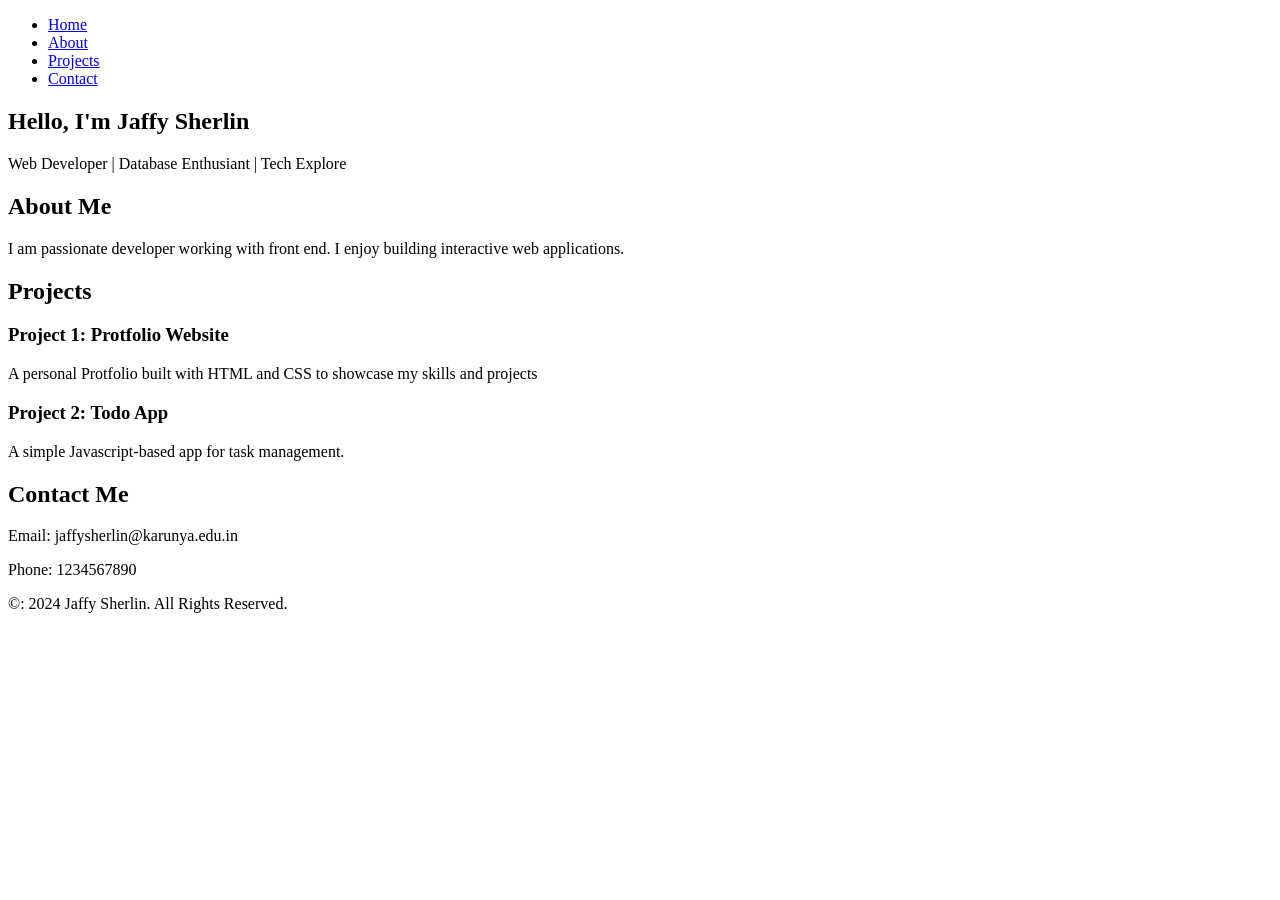
==== index.html @ 1c550d78 "index.html" ====
<!DOCTYPE html>
<html lang="en">
<head>
    <meta charset="UTF-8">
    <meta name="viewport" content="width=device-width, initial-scale=1.0">
    <title>Personal Pertfolio Website</title>
    <link rel="stylesheet" href="styles.css">
</head>
<body>
    <header>
        <nav>
            <ul>
                <li><a href="#home">Home</a></li>
                <li><a href="#about">About</a></li>
                <li><a href="#projects">Projects</a></li>
                <li><a href="#contact">Contact</a></li>
            </ul>
        </nav>
    </header>
    <section id="home" class="hero">
        <h1>Hello, I'm Jaffy Sherlin</h1>
        <p>Web Developer | Database Enthusiant | Tech Explore</p>
    </section>
    <section id="about">
        <h2>About Me</h2>
        <p>I am passionate developer working with front end.
           I enjoy building interactive web applications.
        </p>
    </section>
    <section id="projects">
        <h2>Projects</h2>
        <div class="projects">
            <h3>Project 1: Protfolio Website</h3>
            <p>A personal Protfolio built with HTML and CSS  to showcase my skills and projects</p>
        </div>
        <div class="projects">
            <h3>Project 2: Todo App</h3>
            <p>A simple Javascript-based app for task management.</p>
        </div>
    </section>
    <section id="contact">
        <h2>Contact Me</h2>
        <p>Email: jaffysherlin@karunya.edu.in</p>
        <p>Phone: 1234567890</p>
    </section>
    <footer>
        <p>&copy: 2024 Jaffy Sherlin. All Rights Reserved.</p>
    </footer>
</body>
</html>
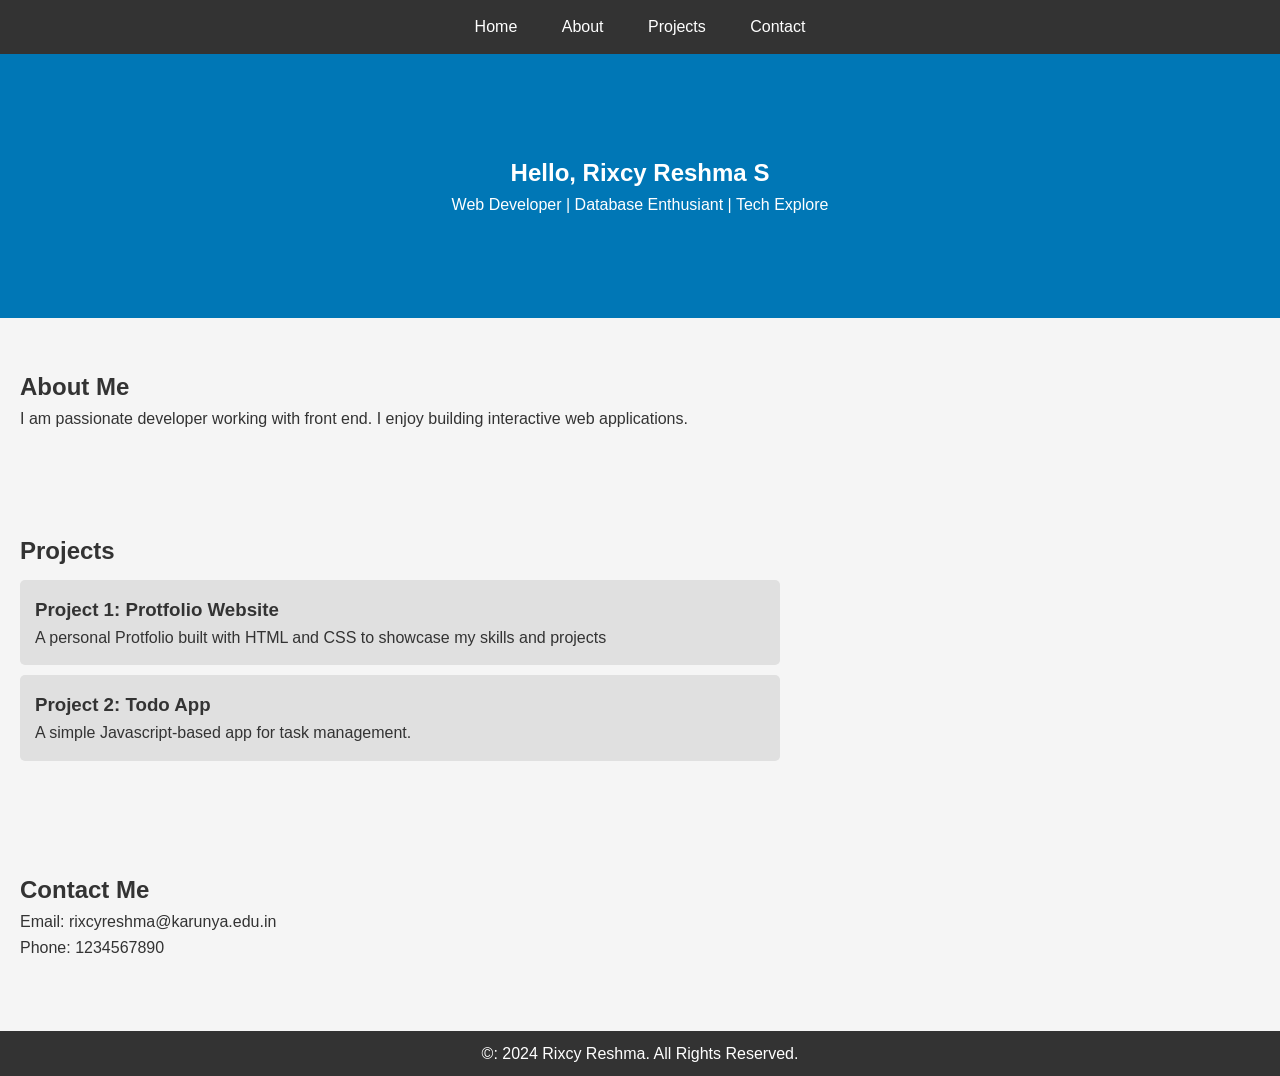
==== commit 1014fbbf: "Update index.html" ====
--- a/index.html
+++ b/index.html
@@ -18,7 +18,7 @@
         </nav>
     </header>
     <section id="home" class="hero">
-        <h1>Hello, I'm Jaffy Sherlin</h1>
+        <h1>Hello, Rixcy Reshma S </h1>
         <p>Web Developer | Database Enthusiant | Tech Explore</p>
     </section>
     <section id="about">
@@ -40,11 +40,11 @@
     </section>
     <section id="contact">
         <h2>Contact Me</h2>
-        <p>Email: jaffysherlin@karunya.edu.in</p>
+        <p>Email: rixcyreshma@karunya.edu.in</p>
         <p>Phone: 1234567890</p>
     </section>
     <footer>
-        <p>&copy: 2024 Jaffy Sherlin. All Rights Reserved.</p>
+        <p>&copy: 2024 Rixcy Reshma. All Rights Reserved.</p>
     </footer>
 </body>
 </html>
--- a/styles.css
+++ b/styles.css
@@ -0,0 +1,62 @@
+*{
+    margin: 0;
+    padding: 0;
+    box-sizing: border-box;
+}
+
+body{
+    font-family: Arial, Helvetica, sans-serif;
+    background-color: #f5f5f5;
+    color: #333;
+    line-height: 1.6;
+}
+
+header{
+    background-color: #333;
+    color: white;
+    padding: 14px 20px;
+    text-align: center;
+}
+
+header ul{
+    list-style: none;
+}
+
+header ul li{
+    padding: 14px 20px;
+    display: inline;
+    margin: 0 15 px;
+}
+
+header ul li a{
+    color: white;
+    text-decoration: none;
+}
+
+.hero{
+    background-color: #0077b6;
+    color: white;
+    padding: 100px 20px;
+    text-align: center;
+}
+
+#about, #projects, #contact{
+    padding: 50px 20px;
+    max-width: 800px;
+    margin: 0;
+}
+
+.projects{
+    background-color: #e0e0e0;
+    margin:10px 0;
+    padding: 15px;
+    border-radius: 5px;
+}
+
+footer{
+    background-color: #333;
+    color: white;
+    text-align: center;
+    padding: 10px;
+    margin-top: 20px;
+}
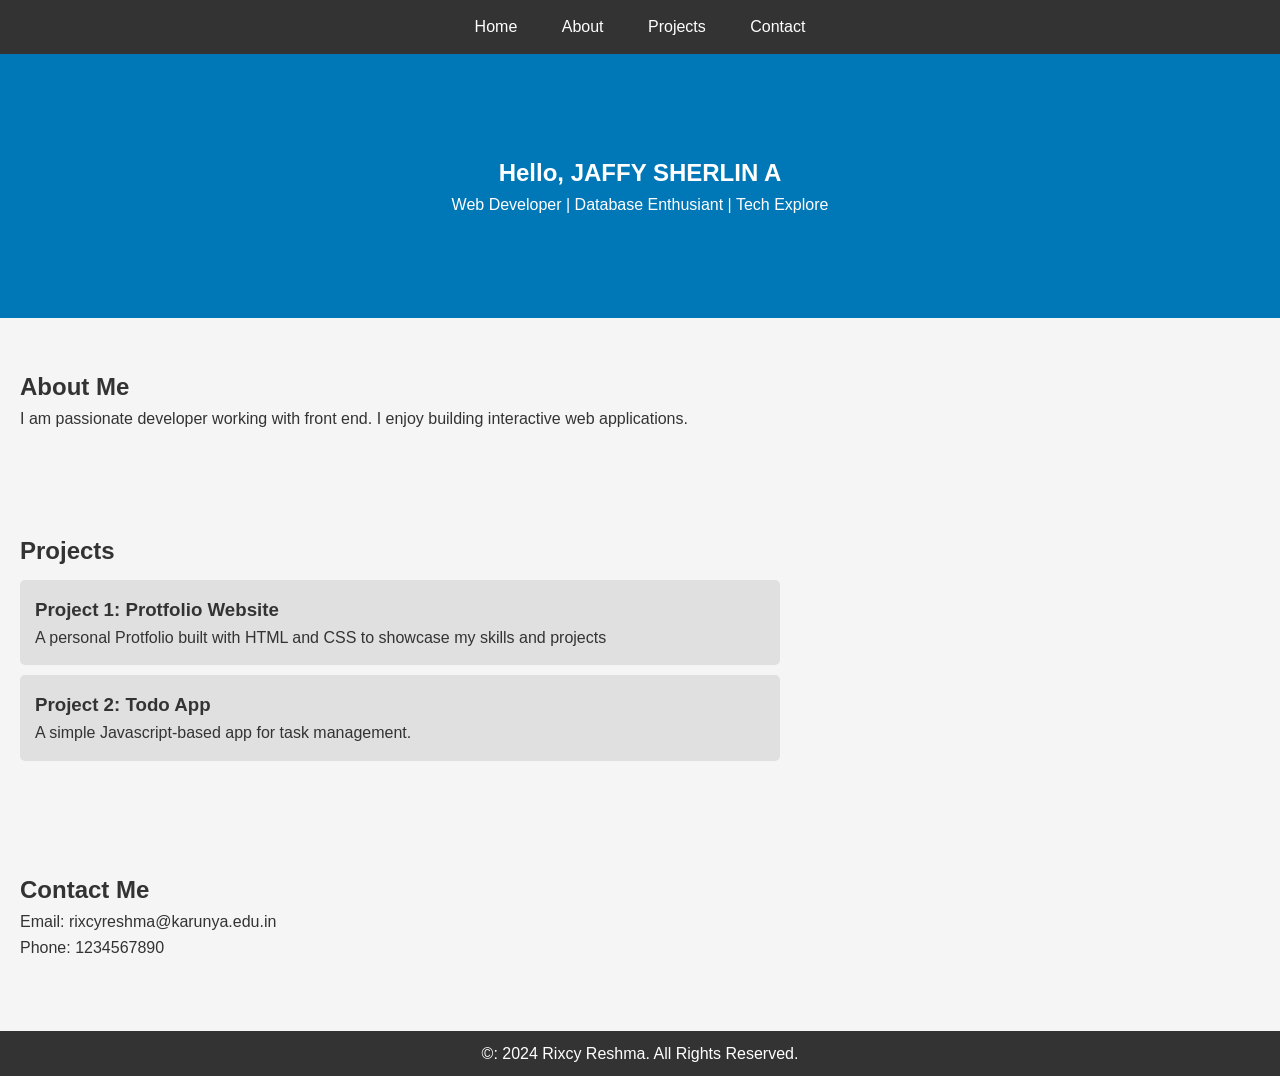
==== commit 87702e65: "Update index.html" ====
--- a/index.html
+++ b/index.html
@@ -18,7 +18,7 @@
         </nav>
     </header>
     <section id="home" class="hero">
-        <h1>Hello, Rixcy Reshma S </h1>
+        <h1>Hello, JAFFY SHERLIN A </h1>
         <p>Web Developer | Database Enthusiant | Tech Explore</p>
     </section>
     <section id="about">
